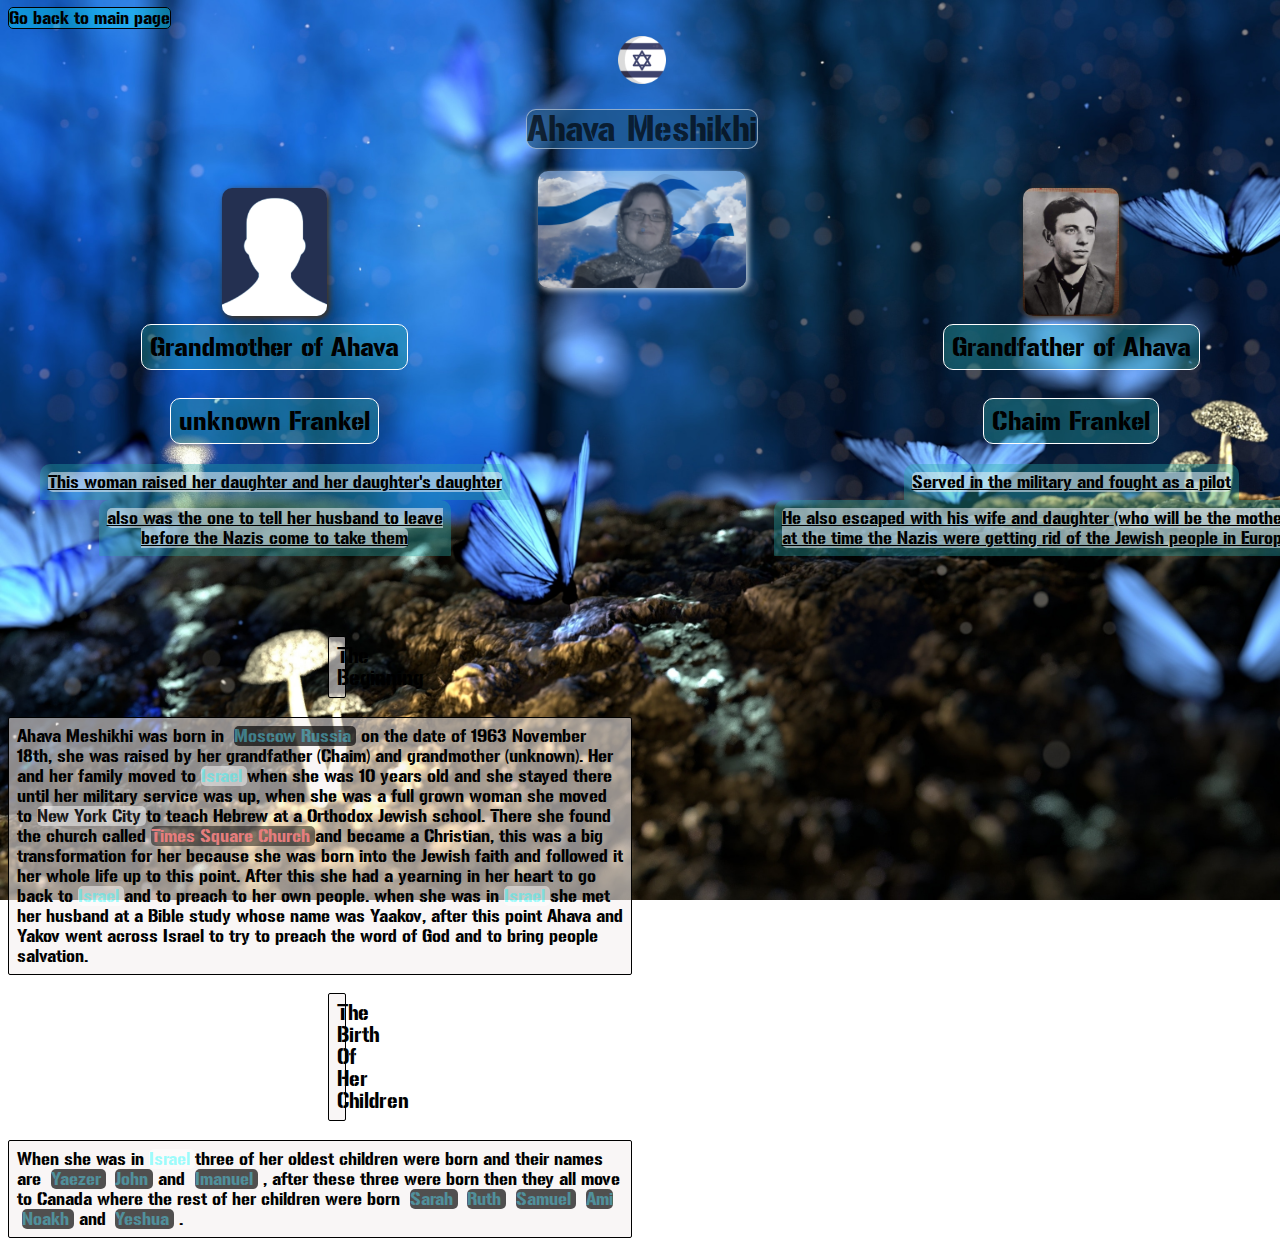
==== info-page/info.html @ ee874823 "added link" ====
<!DOCTYPE html>
<html lang="en">
<head>
    <meta charset="UTF-8">
    <meta http-equiv="X-UA-Compatible" content="IE=edge">
    <meta name="viewport" content="width=device-width, initial-scale=1.0">
    <link rel="stylesheet" href="./info.css">
    <title>Info about Ahava</title>
    <!-- icon besid the title  -->
    <link rel="icon" href="./img/flag-icon.png">
</head>
<body>
    <div class="back">
        <a id="backButton" href="https://imanuel3.github.io/Ahavas-web/" >Go back to main page </a>
    </div>
    <!-- picture name and icon -->
    <header>
        <div class="grandmother">
            <img class="grandmother-img" src="./img/granmother.png" alt="a silhouette of a person ">
            <h2 class="grandmother-text"> Grandmother of Ahava </h2>
            <h2 class="grandmother-text"> unknown Frankel</h2>
            <p class="grandmotherStory"><u>This woman raised her daughter and her daughter's daughter <p class="grandmotherStory"> also was the one to tell her husband to leave<br> before the Nazis come to take them</u></p>
        </div>
        <div class="iner-head">
        <a href="https://en.wikipedia.org/wiki/Israel" target="_blank"><img src="./img/flag-icon.png" class="is-icon" alt="icon of Israeli flag"></a>
        <h1 class="hello">Ahava Meshikhi</h1>
        <img src="./img/mom2.0.png" class="ahava" alt="woman looking into the camera with israeli flag as a background">
    </div>
    <div class="full-grampa">   
        <img class="grampa-img" src="./img/grampa.jpeg" alt="military man staring off into the distance">
        <h2 class="grandfather-text"> Grandfather of Ahava </h2>
        <h2 class="grandfather-text">Chaim Frankel</h2>
        <p class="grampaStory"><u>Served in the military and fought as a pilot <p class="grampaStory">He also escaped with his wife and daughter <span id="will-be">(who will be the mother of Ahava) </span><br> at the time the Nazis were getting rid of the Jewish people in Europe.</u></p>
    </div>
    </header>
   <!-- end for head -->
    <main>
        <div class="fromBerth">
            <h3 class="thebeginning">The Beginning</h3>
            <p class="textOfBerth">Ahava Meshikhi was born in <a id="mosk" href="https://en.wikipedia.org/wiki/Moscow" target="_blank"> Moscow Russia </a> on the date of 1963 November 18th, she was raised by her grandfather (Chaim) and grandmother (unknown).
                Her and her family moved to <a id="is-link" href="https://en.wikipedia.org/wiki/Israel" target="_blank">Israel </a>when she was 10 years old and she stayed there until her military service was up, when she was a full grown woman she moved to <a id="NY-link" href="https://en.wikipedia.org/wiki/New_York_City" target="_blank">New York City </a> to teach Hebrew at a Orthodox Jewish school.
                There she found the church called <a id="TS-link" href="https://tsc.nyc/" target="_blank"> Times Square Church </a> and became a Christian, this was a big transformation for her because she was born into the Jewish faith and followed it her whole life up to this point.
                After this she had a yearning in her heart to go back to <a id="is-link" href="https://en.wikipedia.org/wiki/Israel" target="_blank">Israel </a> and to preach to her own people. when she was in <a id="is-link" href="https://en.wikipedia.org/wiki/Israel" target="_blank">Israel </a> she met her husband at a Bible study whose name was Yaakov, after this point Ahava and Yakov went across Israel to try to preach the word of God and to bring people salvation.</p>
                <h3 class="birthOFCh">The Birth Of Her Children </h3>
                <p class="textOfCh">When she was in <a id="is-link" href="https://en.wikipedia.org/wiki/Israel" target="_blank">Israel </a> three of her oldest children were born and their names are <a id="Y-link" href="https://www.facebook.com/yaezer.meshikhi" target="_blank">Yaezer </a><a id="J-link" href="https://www.instagram.com/meshikhijohn/" target="_blank">John </a>and <a id="I-link" href="https://www.facebook.com/imanuael.meshikhi/" target="_blank">Imanuel </a>,
                    after these three were born then they all move to Canada where the rest of her children were born 
                    <a id="SH-link" href="https://www.instagram.com/trollopgandhi/" target="_blank">Sarah </a>
                    <a id="R-link" href="https://www.facebook.com/ruth.meshikhi" target="_blank">Ruth </a> 
                    <a id="S-link" href="https://www.instagram.com/rg_prodigent/" target="_blank">Samuel </a>
                    <a id="A-link" href="https://www.facebook.com/amimesh.75" target="_blank">Ami</a> 
                    <a id="N-link" href="https://www.facebook.com/noakh.meshikhi" target="_blank">Noakh </a>and 
                    <a id="YH-link" href="https://www.facebook.com/yeshua.meshikhi" target="_blank">Yeshua </a>.</p>
        </div>
    </main>
</body>
</html>
---- info-page/info.css ----
/* background img */
body{
    background-image: url(./img/stars.jpg);
    background-repeat: no-repeat;
    background-size: cover;
    background-attachment:fixed;
    
}
/* font style */
@font-face {
    font-family: "milFont";
    src: url(./gunplay\ rg.ttf) format("truetype");
}
/* style for heder  */
header{
    display: flex;
    justify-content: center;
}
.iner-head{
    display: flex;
    flex-direction: column;
    align-items: center;
 
}
/* styel for go back button */
#backButton{
    font-family: "milFont";
    color: black;
    text-decoration: none;
    background-color: rgba(0, 255, 255, 0.308);
    border-radius: 5px;
    border: .1rem solid black;
    transition: .7s;
}
/* styel for hover  */
#backButton:hover{
    margin-left: 2rem;
    padding-top: 2rem;
}
/* style for name  */
.hello{
    background-color: rgba(28, 81, 128, 0.705);
    color: rgba(0, 0, 0, 0.658);
    border-radius: 10px;
    font-family: "milFont";
    border: .1rem solid rgba(255, 255, 255, 0.5);
    font-weight: 500;
}
/* style for icon */
.is-icon{
    padding-top: .5rem;
    width: 3rem;
    transition: .7s;
}
/* hover for is icon */
.is-icon:hover{
    box-shadow: 2px 2px 6px rgb(255, 255, 255);
    background-color: rgb(39, 45, 51);
    border-radius: 10px;
    width: 5rem;

}
/* style for img of ahava  */
.ahava{
    box-shadow: 2px 2px 6px rgb(255, 255, 255);
    width: 13rem;
    border-radius: 10px;
    opacity: .8;
}
/* style for grandmother */
.grandmother,.grampaStory{
    display: flex;
    flex-direction: column;
    align-items:center;
    margin-top: auto;
}
/* styel for grandfather */
.full-grampa{
    margin-top: 10rem;
    margin-right: -8rem;
    display: flex;
    flex-direction: column;
    align-items:center;
}
.grandfather-text, .grandmother-text{
    margin-top: .5rem;
    padding: .5rem .5rem;
    background-color: rgba(39, 168, 168, 0.377);
    border-radius: 10px;
    font-family: "milFont";
    border: .1rem solid white;
    font-weight: 100;
    font-size: 1.5rem;
}
/* grampa img style  */
.grampa-img, .grandmother-img{
    width: auto;
    height: 8rem;
    border-radius: 10px;
    box-shadow:2px 2px 6px rgb(75, 51, 21);
}
/* styel for grandmother sorry  */
.grandmotherStory{
    text-align: center;
}
/* grampa story style */
.grampaStory,.grandmotherStory{
    color: rgb(0, 0, 0);
    padding: .5rem;
    margin: 0rem 1rem;
    border-radius: 10px 10px 1px 1px;
    background-color: rgba(39, 168, 168, 0.377);
    font-family: "milFont";
    font-weight: 100;
}
/* the text in ( ) for grampa storry */
#will-be{
    background-color: rgba(240, 248, 255, 0.356);
    border-radius: 9px;
}
/* unerlin for grampa story */
u{
    background-color: rgba(235, 241, 247, 0.548);
    border-radius: 5px;
    /* border: .1rem solid rgba(255, 255, 255, 0.541); */
}
/* ------------------------------------------------info part starts ------------------------------------------------------------- */
.fromBerth{
    margin-top: 5rem;
    margin-right: 40rem;
}
.thebeginning,.birthOFCh{
    margin-right: 20rem;
    margin-left: 20rem;
    text-align: center;
}
.textOfBerth, .thebeginning,.birthOFCh,.textOfCh{
    background-color: rgba(245, 240, 240, 0.575);
    font-family: "milFont";
    font-weight: 100;
    border: .1rem solid black;
    border-radius: 2px;
    padding: .5rem;
}
#mosk, #Y-link, #J-link, #I-link,#SH-link,#R-link,#S-link,#A-link, #N-link,#YH-link{
    text-decoration: none;
    color: rgba(82, 209, 231, 0.5);
    background-color: rgba(0, 0, 0, 0.678);
    border-radius: 5px;
    margin: 0rem .3rem;
}
#is-link{
    text-decoration: none;
    color: rgba(0, 255, 255, 0.377);
   background-color: rgba(255, 255, 255, 0.486);
   border-radius: 5px;
}
#NY-link{
    text-decoration: none;
    color: rgba(0, 0, 0, 0.884);
    background-color: rgba(255, 255, 255, 0.486);
    border-radius: 5px;
}
#TS-link{
    text-decoration: none;
    color: rgba(233, 127, 127, 0.973);
    background-color: rgba(0, 0, 0, 0.486);
    border-radius: 5px;
}
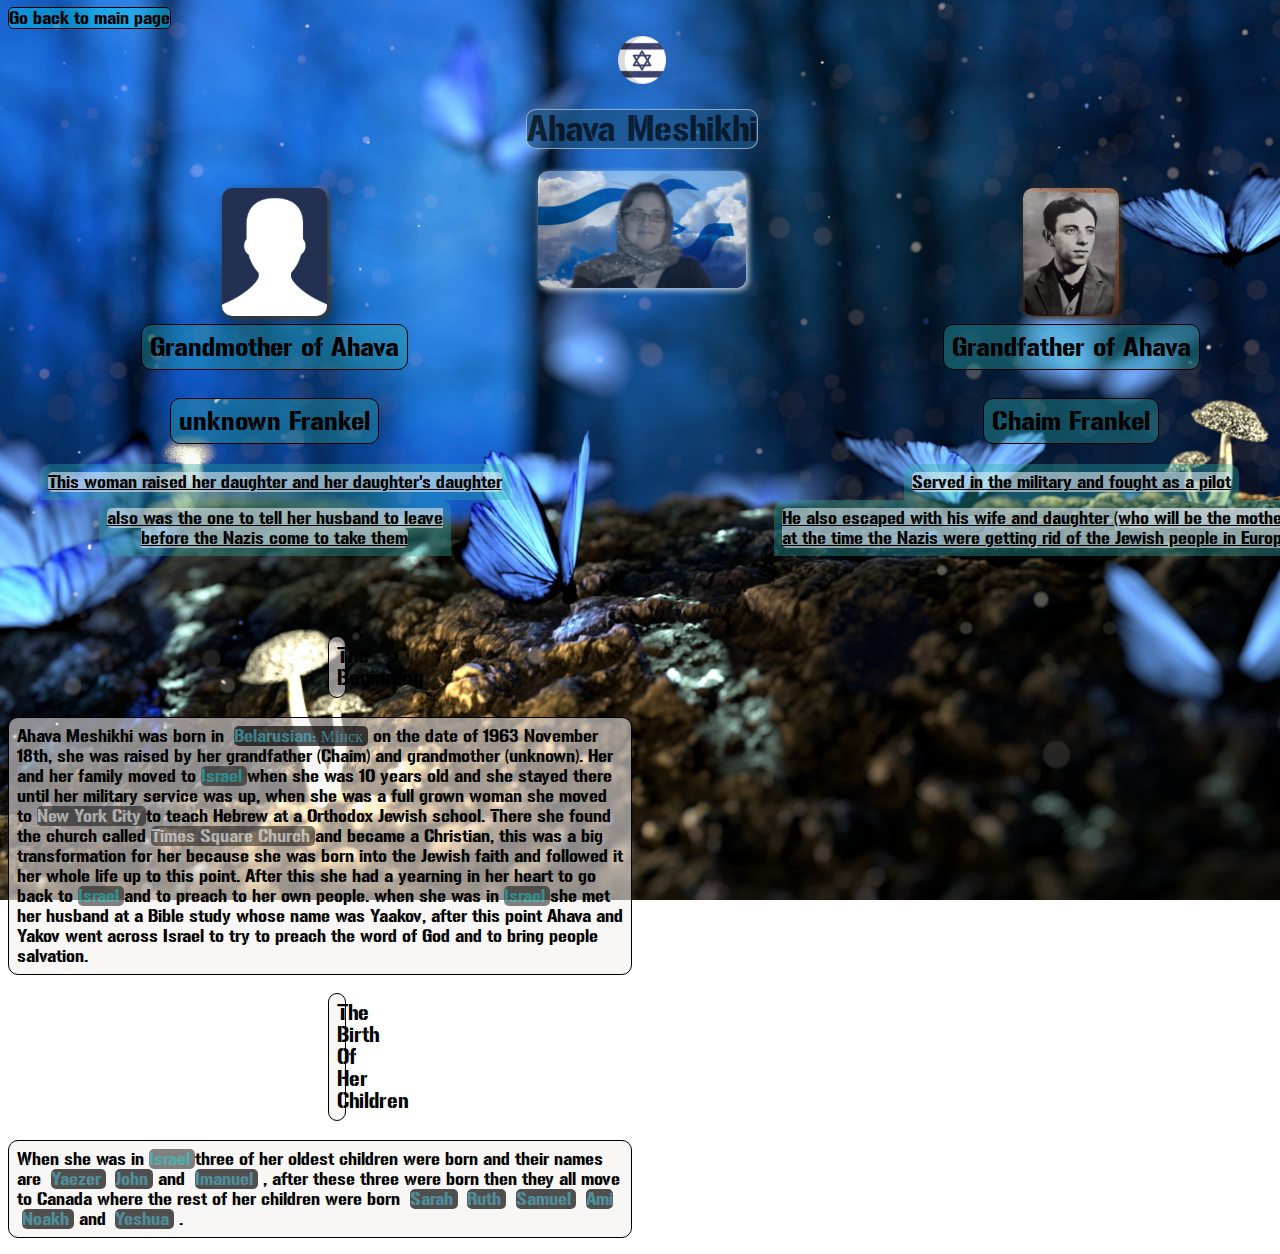
==== commit 7bf6e561: "made small chages" ====
--- a/info-page/info.html
+++ b/info-page/info.html
@@ -11,7 +11,7 @@
 </head>
 <body>
     <div class="back">
-        <a id="backButton" href="https://imanuel3.github.io/Ahavas-web/" >Go back to main page </a>
+        <a id="backButton" href="https://imanuel3..io/Ahavas-web/" >Go back to main page </a>
     </div>
     <!-- picture name and icon -->
     <header>
@@ -37,7 +37,7 @@
     <main>
         <div class="fromBerth">
             <h3 class="thebeginning">The Beginning</h3>
-            <p class="textOfBerth">Ahava Meshikhi was born in <a id="mosk" href="https://en.wikipedia.org/wiki/Moscow" target="_blank"> Moscow Russia </a> on the date of 1963 November 18th, she was raised by her grandfather (Chaim) and grandmother (unknown).
+            <p class="textOfBerth">Ahava Meshikhi was born in <a id="mosk" href="https://en.wikipedia.org/wiki/Minsk" target="_blank"> Belarusian: Мінск </a> on the date of 1963 November 18th, she was raised by her grandfather (Chaim) and grandmother (unknown).
                 Her and her family moved to <a id="is-link" href="https://en.wikipedia.org/wiki/Israel" target="_blank">Israel </a>when she was 10 years old and she stayed there until her military service was up, when she was a full grown woman she moved to <a id="NY-link" href="https://en.wikipedia.org/wiki/New_York_City" target="_blank">New York City </a> to teach Hebrew at a Orthodox Jewish school.
                 There she found the church called <a id="TS-link" href="https://tsc.nyc/" target="_blank"> Times Square Church </a> and became a Christian, this was a big transformation for her because she was born into the Jewish faith and followed it her whole life up to this point.
                 After this she had a yearning in her heart to go back to <a id="is-link" href="https://en.wikipedia.org/wiki/Israel" target="_blank">Israel </a> and to preach to her own people. when she was in <a id="is-link" href="https://en.wikipedia.org/wiki/Israel" target="_blank">Israel </a> she met her husband at a Bible study whose name was Yaakov, after this point Ahava and Yakov went across Israel to try to preach the word of God and to bring people salvation.</p>
--- a/info-page/info.css
+++ b/info-page/info.css
@@ -15,6 +15,7 @@
 header{
     display: flex;
     justify-content: center;
+    
 }
 .iner-head{
     display: flex;
@@ -88,7 +89,7 @@
     background-color: rgba(39, 168, 168, 0.377);
     border-radius: 10px;
     font-family: "milFont";
-    border: .1rem solid white;
+    border: .1rem solid rgb(0, 0, 0);
     font-weight: 100;
     font-size: 1.5rem;
 }
@@ -141,6 +142,7 @@
     border: .1rem solid black;
     border-radius: 2px;
     padding: .5rem;
+    border-radius: 10px;
 }
 #mosk, #Y-link, #J-link, #I-link,#SH-link,#R-link,#S-link,#A-link, #N-link,#YH-link{
     text-decoration: none;
@@ -152,18 +154,18 @@
 #is-link{
     text-decoration: none;
     color: rgba(0, 255, 255, 0.377);
-   background-color: rgba(255, 255, 255, 0.486);
+   background-color: rgba(0, 0, 0, 0.486);
    border-radius: 5px;
 }
 #NY-link{
     text-decoration: none;
-    color: rgba(0, 0, 0, 0.884);
-    background-color: rgba(255, 255, 255, 0.486);
+    color: rgba(255, 255, 255, 0.568);
+    background-color: rgba(0, 0, 0, 0.486);
     border-radius: 5px;
 }
 #TS-link{
     text-decoration: none;
-    color: rgba(233, 127, 127, 0.973);
+    color: rgba(255, 255, 255, 0.568);
     background-color: rgba(0, 0, 0, 0.486);
     border-radius: 5px;
 }